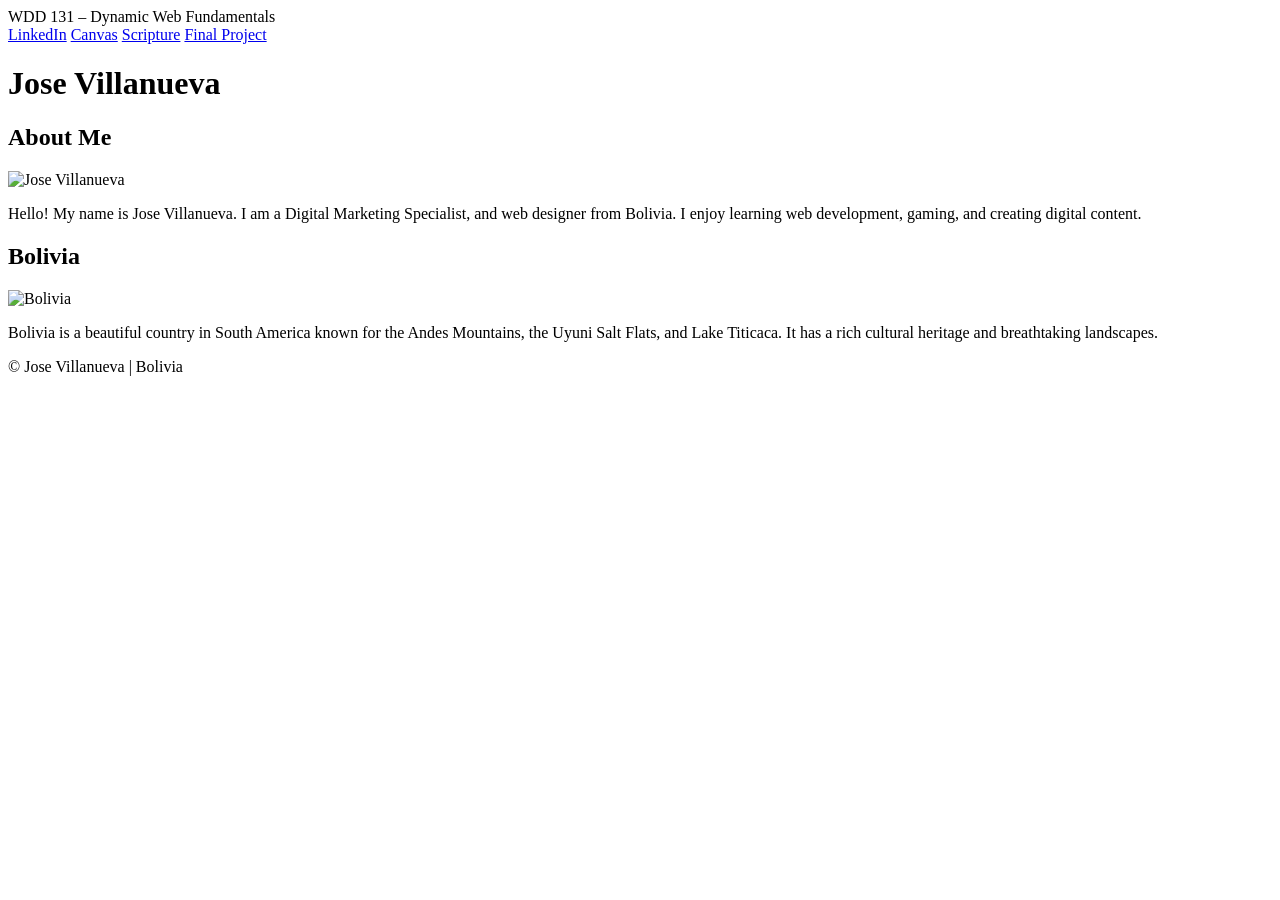
==== index.html @ 126d275e "W1" ====
<!DOCTYPE html>
<html lang="en">
<head>
    <meta charset="UTF-8">
    <meta name="viewport" content="width=device-width, initial-scale=1.0">

    <title>WDD 131 – Dynamic Web Fundamentals – Jose Villanueva</title>

    <meta name="description" content="WDD 131 – Dynamic Web Fundamentals. Black Hawk. HTML CSS JavaScript Home Page Portfolio.">

    <meta name="author" content="Jose Villanueva">

    <link rel="stylesheet" href="styles/base.css">

    <script src="scripts/getdates.js" defer></script>

    <link rel="preconnect" href="https://fonts.googleapis.com">
    <link rel="preconnect" href="https://fonts.gstatic.com" crossorigin>

    <link href="https://fonts.googleapis.com/css2?family=Roboto:wght@300;400;700&display=swap" rel="stylesheet">
</head>

<body>

<header>

<span id="course-title">
WDD 131 – Dynamic Web Fundamentals
</span>

<nav>

<a href="https://linkedin.com">LinkedIn</a>

<a href="https://byupw.instructure.com/">Canvas</a>

<a href="https://www.churchofjesuschrist.org/study/scriptures">Scripture</a>

<a href="project/">Final Project</a>

</nav>

</header>

<main>

<h1>Jose Villanueva</h1>

<section class="card">

<h2>About Me</h2>

<img src="images/profile.webp" alt="Jose Villanueva">

<p>

Hello! My name is Jose Villanueva. I am a Digital Marketing Specialist, and web designer from Bolivia. I enjoy learning web development, gaming, and creating digital content.

</p>

</section>

<section class="card">

<h2>Bolivia</h2>

<img src="images/country.webp" alt="Bolivia">

<p>

Bolivia is a beautiful country in South America known for the Andes Mountains, the Uyuni Salt Flats, and Lake Titicaca. It has a rich cultural heritage and breathtaking landscapes.

</p>

</section>

</main>

<footer>

<p>

©
<span id="currentyear"></span>

Jose Villanueva | Bolivia

</p>

<p id="lastModified"></p>

</footer>

</body>
</html>
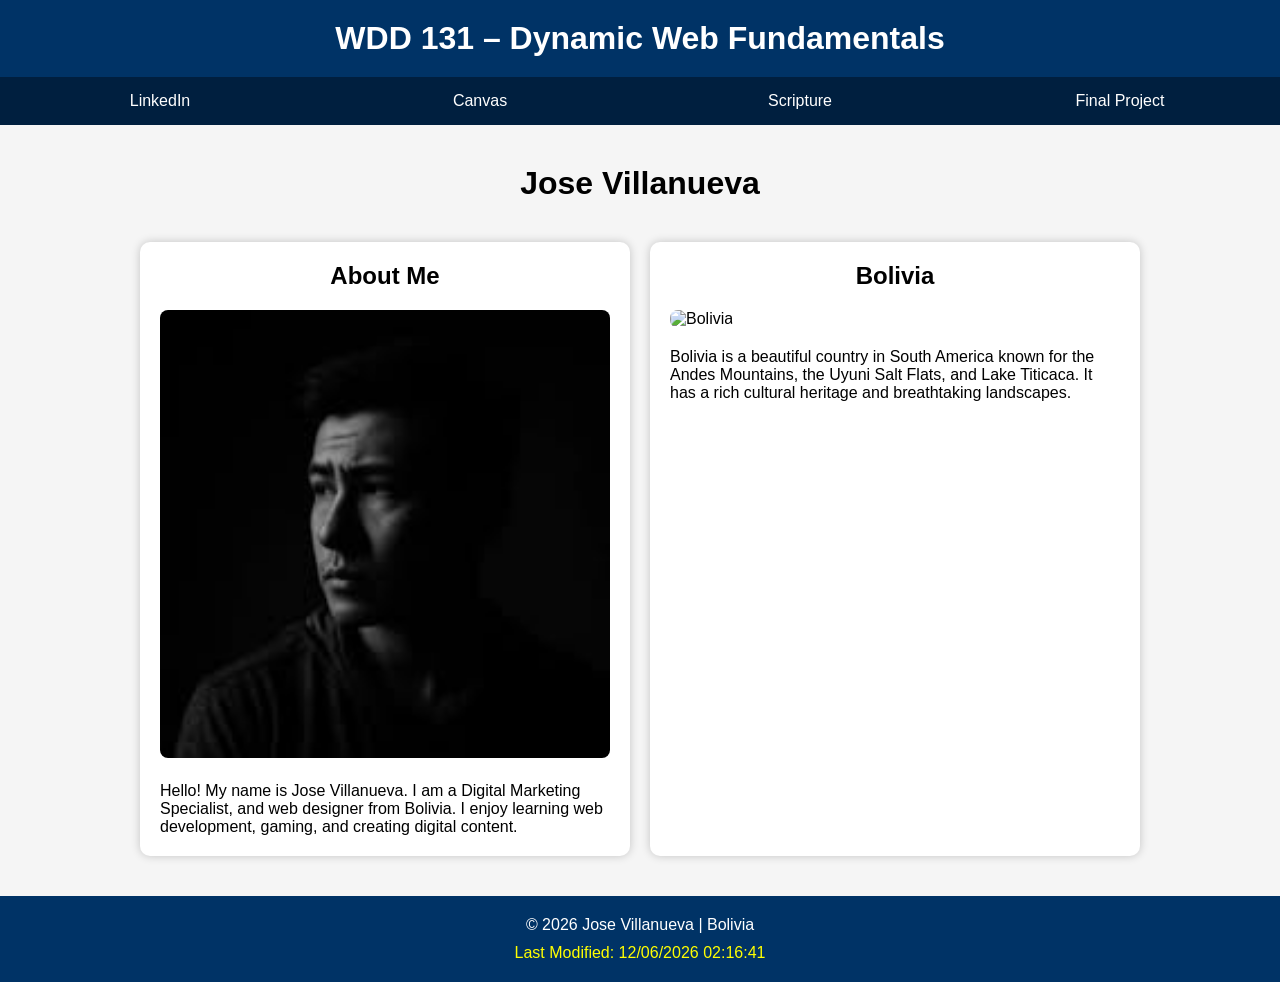
==== commit 8ceced0a: "W1" ====
--- a/index.html
+++ b/index.html
@@ -50,7 +50,7 @@
 
 <h2>About Me</h2>
 
-<img src="images/profile.webp" alt="Jose Villanueva">
+<img src="images/profile.jpg" alt="Jose Villanueva">
 
 <p>
 
--- a/styles/base.css
+++ b/styles/base.css
@@ -0,0 +1,143 @@
+*{
+    margin:0;
+    padding:0;
+    box-sizing:border-box;
+}
+
+body{
+
+    font-family:'Roboto',sans-serif;
+
+    background:#f5f5f5;
+
+}
+
+header{
+
+    background:#003366;
+
+    color:white;
+
+}
+
+#course-title{
+
+    display:block;
+
+    text-align:center;
+
+    font-size:2rem;
+
+    padding:20px;
+
+    font-weight:bold;
+
+}
+
+nav{
+
+    display:flex;
+
+    justify-content:space-evenly;
+
+    background:#001f3f;
+
+}
+
+nav a{
+
+    color:white;
+
+    text-decoration:none;
+
+    padding:15px;
+
+    flex:1;
+
+    text-align:center;
+
+    transition:.3s;
+
+}
+
+nav a:hover{
+
+    background:#0099ff;
+
+    color:white;
+
+}
+
+main{
+
+    max-width:1000px;
+
+    margin:40px auto;
+
+    display:grid;
+
+    grid-template-columns:1fr 1fr;
+
+    gap:20px;
+
+}
+
+h1{
+
+    grid-column:1/3;
+
+    text-align:center;
+
+    margin-bottom:20px;
+
+}
+
+.card{
+
+    background:white;
+
+    border-radius:10px;
+
+    padding:20px;
+
+    box-shadow:0 0 10px rgba(0,0,0,.2);
+
+}
+
+.card h2{
+
+    text-align:center;
+
+    margin-bottom:20px;
+
+}
+
+.card img{
+
+    width:100%;
+
+    border-radius:8px;
+
+    margin-bottom:20px;
+
+}
+
+footer{
+
+    background:#003366;
+
+    color:white;
+
+    text-align:center;
+
+    padding:20px;
+
+}
+
+#lastModified{
+
+    color:yellow;
+
+    margin-top:10px;
+
+}
